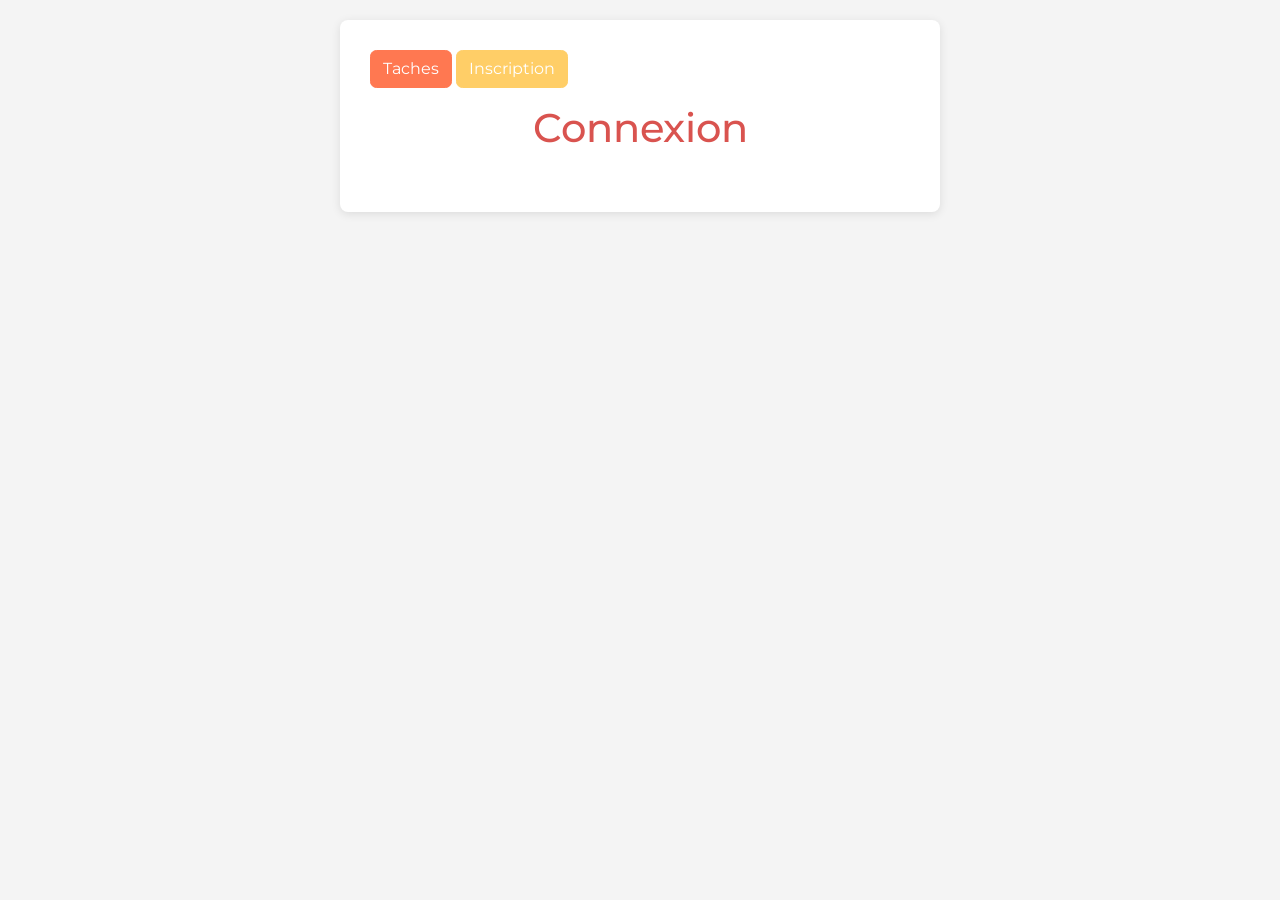
==== pages/connexion.html @ cbfaa682 "Creation des pages de connexion et d'inscription" ====
<!DOCTYPE html>
<html lang="fr">

<head>
    <meta charset="UTF-8">
    <meta name="viewport" content="width=device-width, initial-scale=1.0">
    <title>Liste de Tâches</title>
    <link rel="stylesheet" href="../assets/css/bootstrap.css">
    <link rel="stylesheet" href="../assets/css/styles.css">
</head>

<body>
    <div class="container">
        <a href="../index.html" class="btn btn-danger mb-3">Taches</a>
        <a href="inscription.html" class="btn btn-warning mb-3">Inscription</a>
        <h1>Connexion</h1>

        <div class="form-container">

        </div>

        <script src="../assets/js/main.js"></script>
</body>

</html>
---- assets/css/styles.css ----
* {
    margin: 0;
    padding: 0;
    box-sizing: border-box;
}

body {
    font-family: Arial, sans-serif;
    background-color: #f4f4f4;
    padding: 20px;
}

.container {
    max-width: 600px;
    margin: 0 auto;
    background-color: white;
    padding: 30px;
    border-radius: 8px;
    box-shadow: 0 2px 10px rgba(0,0,0,0.1);
}

h1 {
    color: #d9534f;
    margin-bottom: 20px;
    text-align: center;
}

.form-container {
    margin-bottom: 30px;
}

.form-group {
    margin-bottom: 15px;
}

label {
    display: block;
    margin-bottom: 5px;
    color: #333;
    font-weight: bold;
}

input[type="text"] {
    width: 100%;
    padding: 10px;
    border: 1px solid #ddd;
    border-radius: 4px;
    font-size: 14px;
}

input[type="text"]:focus {
    outline: none;
    border-color: #d9534f;
}

button[type="submit"] {
    width: 100%;
    padding: 12px;
    background-color: #d9534f;
    color: white;
    border: none;
    border-radius: 4px;
    font-size: 16px;
    cursor: pointer;
    transition: background-color 0.3s;
}

button[type="submit"]:hover {
    background-color: #c9302c;
}

.task-list {
    list-style: none;
}

.task-item {
    display: flex;
    justify-content: space-between;
    align-items: center;
    padding: 15px;
    margin-bottom: 10px;
    background-color: #f9f9f9;
    border-left: 4px solid #d9534f;
    border-radius: 4px;
    transition: background-color 0.2s;
}

.task-item:hover {
    background-color: #f0f0f0;
}

.task-text {
    flex: 1;
    color: #333;
}

.delete-btn {
    padding: 8px 15px;
    background-color: #d9534f;
    color: white;
    border: none;
    border-radius: 4px;
    cursor: pointer;
    font-size: 14px;
    transition: background-color 0.3s;
}

.delete-btn:hover {
    background-color: #c9302c;
}

.empty-message {
    text-align: center;
    color: #999;
    padding: 20px;
    font-style: italic;
}
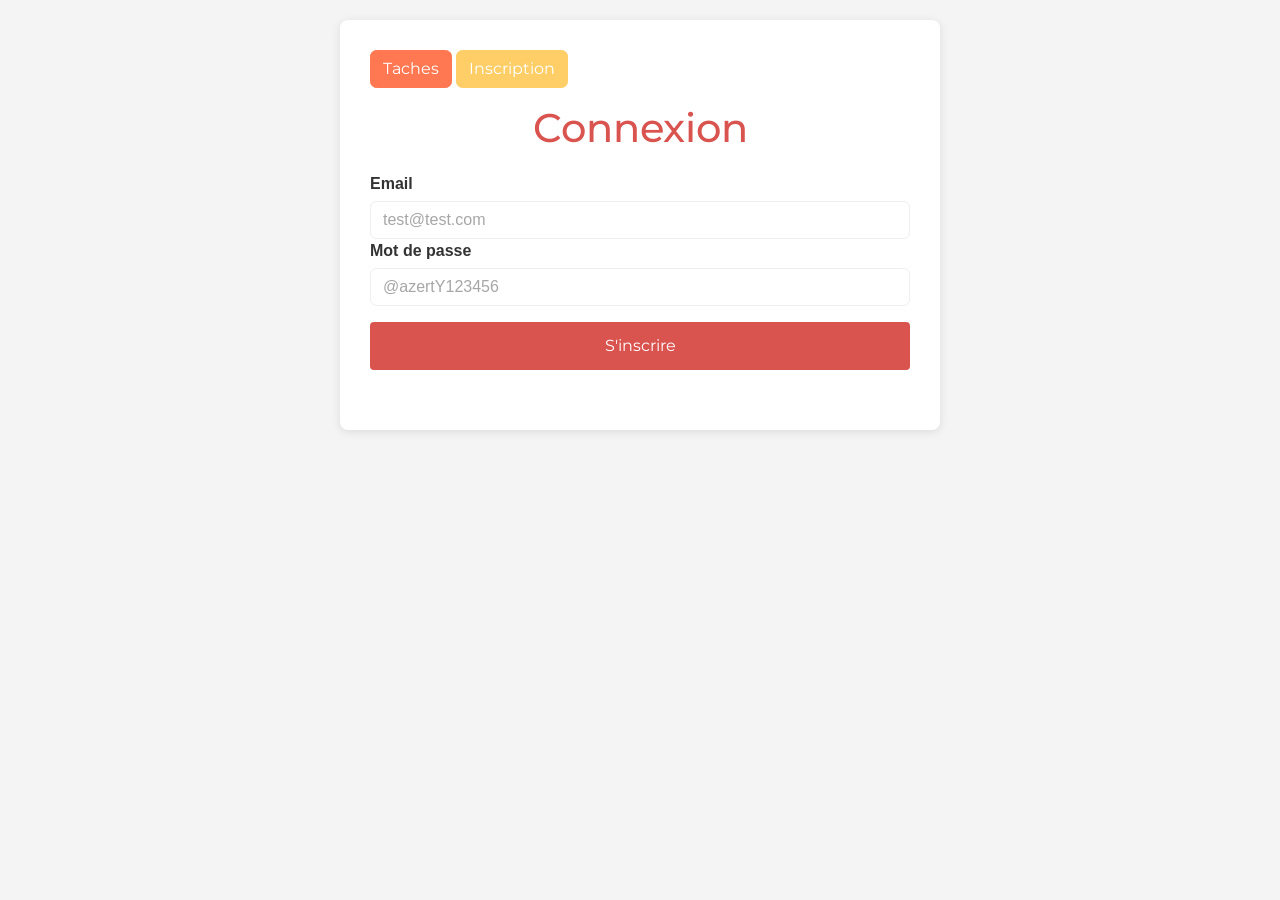
==== commit fcef5069: "Creation du formulaire" ====
--- a/pages/connexion.html
+++ b/pages/connexion.html
@@ -16,7 +16,15 @@
         <h1>Connexion</h1>
 
         <div class="form-container">
+            <form>
+                <label for="email">Email</label>
+                <input type="email" id="email" placeholder="test@test.com" class="form-control">
 
+                <label for="password">Mot de passe</label>
+                <input type="password" id="password" placeholder="@azertY123456" class="form-control">
+
+                <button type="submit" class="btn btn-success mt-3">S'inscrire</button>
+            </form>
         </div>
 
         <script src="../assets/js/main.js"></script>
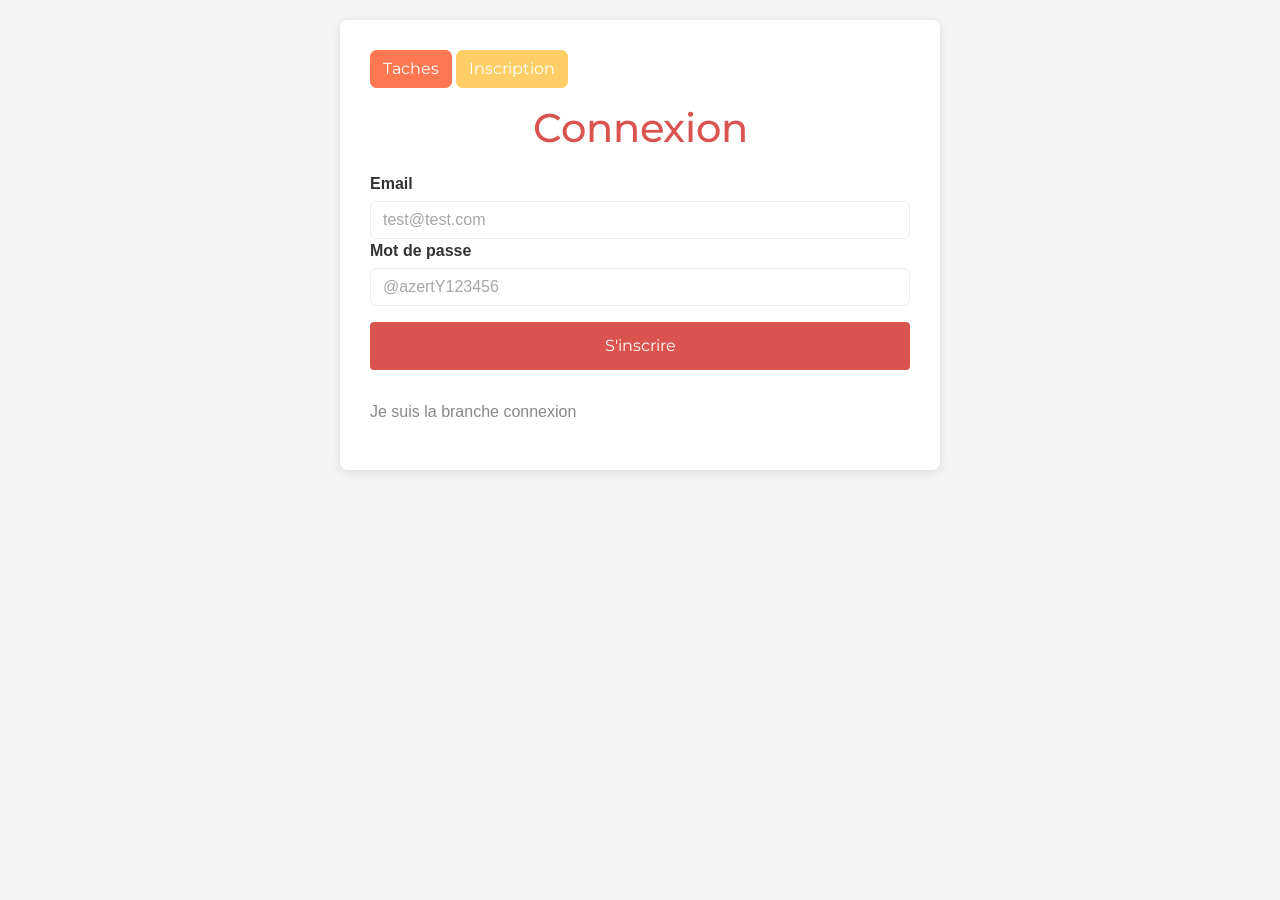
==== commit 01bf529d: "Modif de la barnche connexion.html" ====
--- a/pages/connexion.html
+++ b/pages/connexion.html
@@ -26,6 +26,7 @@
                 <button type="submit" class="btn btn-success mt-3">S'inscrire</button>
             </form>
         </div>
+        <p>Je suis la branche connexion</p>
 
         <script src="../assets/js/main.js"></script>
 </body>
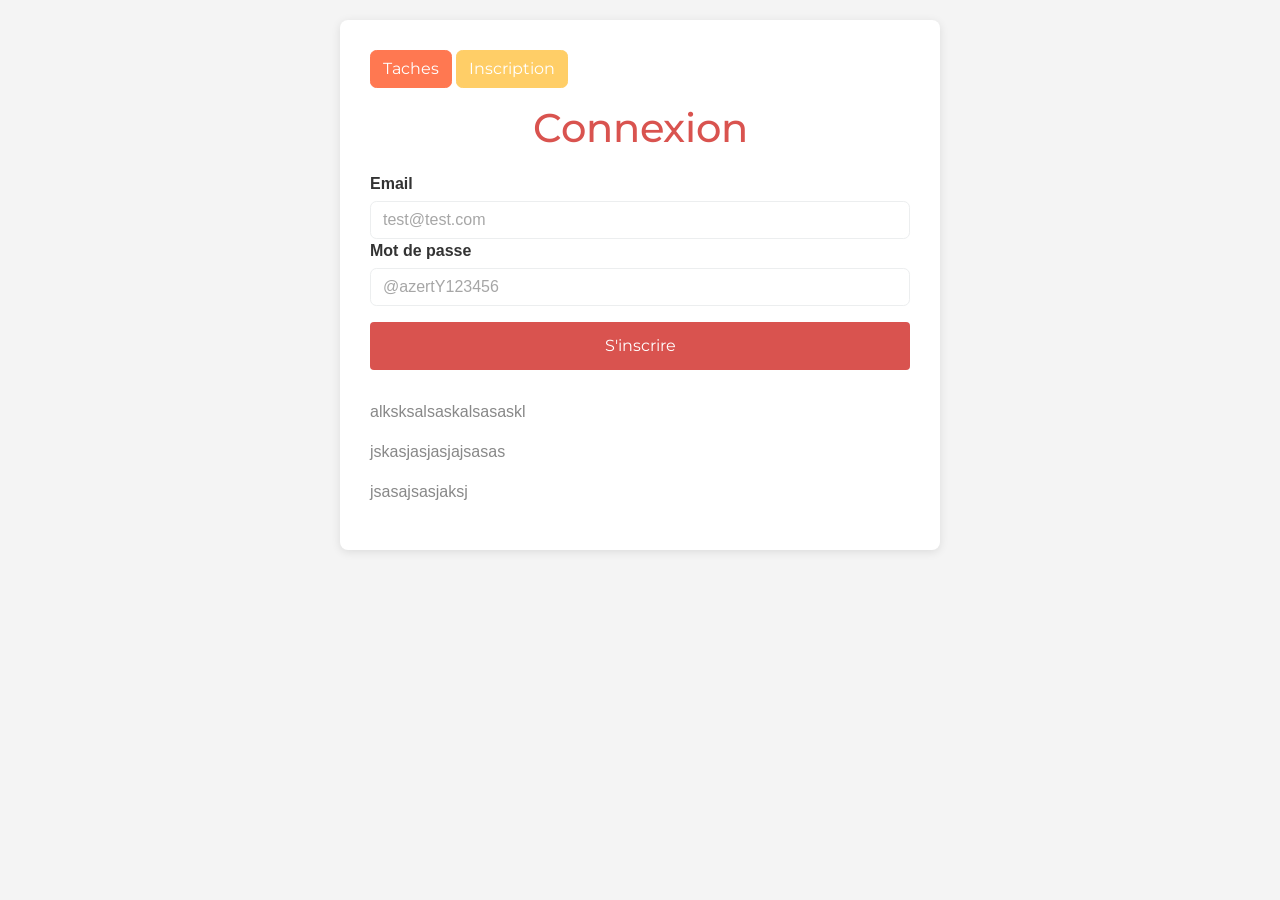
==== commit 4e1093f2: "modie de connexion.html" ====
--- a/pages/connexion.html
+++ b/pages/connexion.html
@@ -26,8 +26,9 @@
                 <button type="submit" class="btn btn-success mt-3">S'inscrire</button>
             </form>
         </div>
-        <p>Je suis la branche connexion</p>
-
+        <p>alksksalsaskalsasaskl</p>
+        <p>jskasjasjasjajsasas</p>
+        <p>jsasajsasjaksj</p>
         <script src="../assets/js/main.js"></script>
 </body>
 
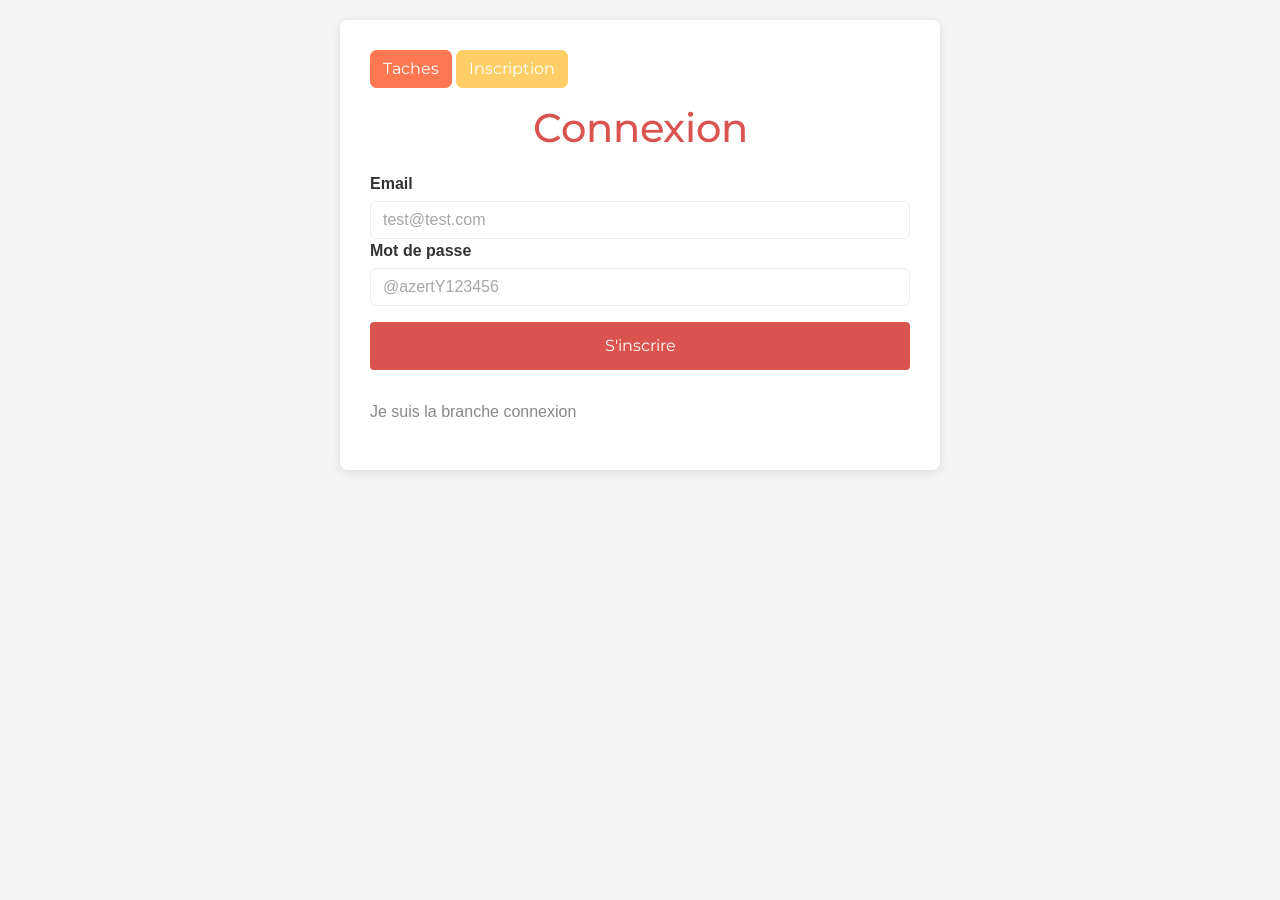
==== commit 331b65ac: "Merge pull request #2 from micpiwo38/connexion Connexion ok pour ton trtavail" ====
--- a/pages/connexion.html
+++ b/pages/connexion.html
@@ -26,9 +26,8 @@
                 <button type="submit" class="btn btn-success mt-3">S'inscrire</button>
             </form>
         </div>
-        <p>alksksalsaskalsasaskl</p>
-        <p>jskasjasjasjajsasas</p>
-        <p>jsasajsasjaksj</p>
+        <p>Je suis la branche connexion</p>
+
         <script src="../assets/js/main.js"></script>
 </body>
 
